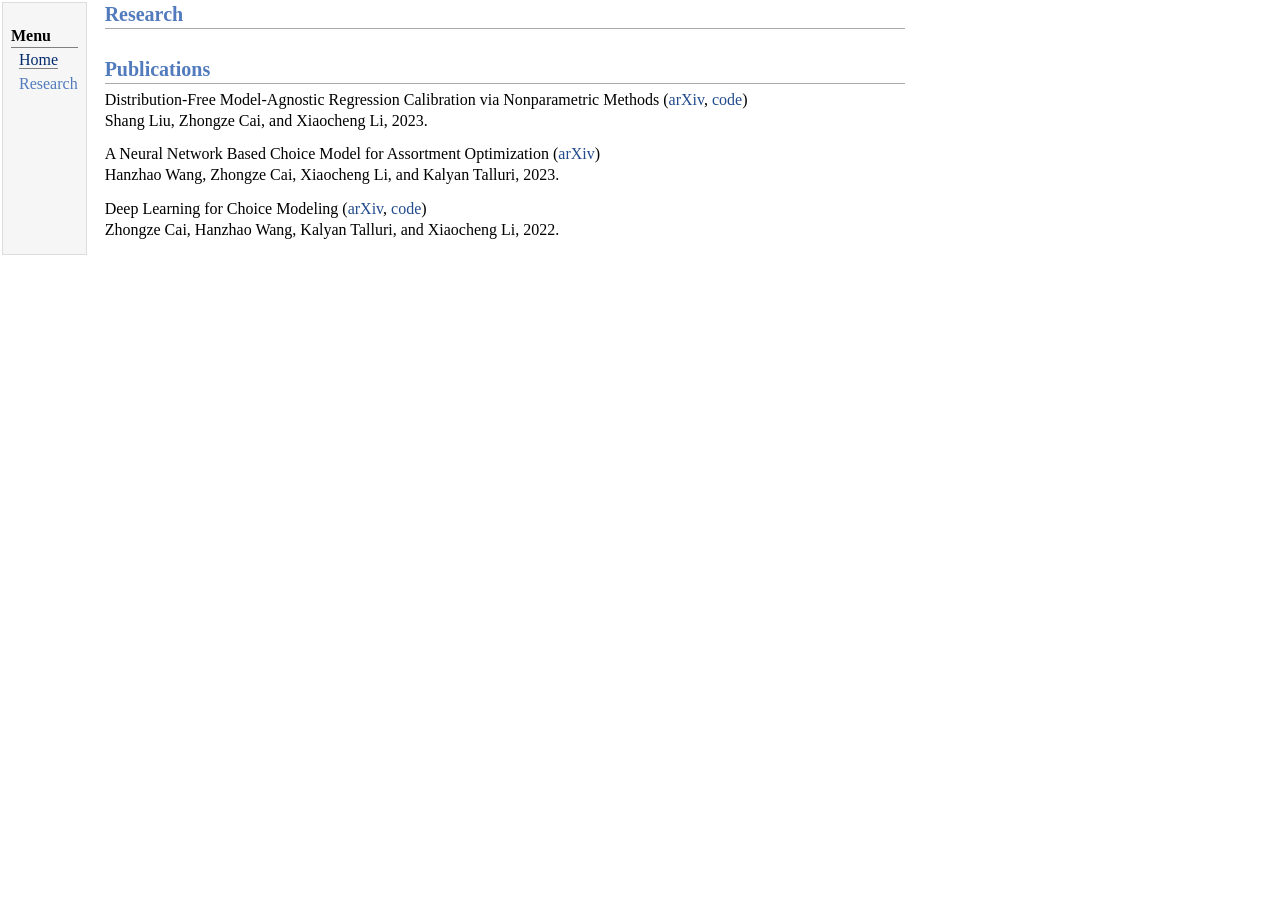
==== research.html @ 2e25b625 "Update research.html" ====
<!DOCTYPE html PUBLIC "-//W3C//DTD XHTML 1.1//EN"
  "http://www.w3.org/TR/xhtml11/DTD/xhtml11.dtd">
<html xmlns="http://www.w3.org/1999/xhtml" xml:lang="en">
<head>
<meta name="generator" content="jemdoc, see http://jemdoc.jaboc.net/" />
<meta http-equiv="Content-Type" content="text/html;charset=utf-8" />
<link rel="stylesheet" href="jemdoc.css" type="text/css" />
<title></title>
</head>
<body>
<table summary="Table for page layout." id="tlayout">
<tr valign="top">
<td id="layout-menu">
<div class="menu-category">Menu</div>
<div class="menu-item"><a href="index.html" class="current">Home</a></div>
<div class="menu-item"><a href="research.html">Research</a></div>
</td>
<td id="layout-content">
<h2>Research </h2>
<h2>Publications </h2>
<p>Distribution-Free Model-Agnostic Regression Calibration via Nonparametric Methods (<a href="https://arxiv.org/abs/2305.12283" target=&ldquo;blank&rdquo;>arXiv</a>, <a href="https://github.com/ZhongzeCai/NRC" target=&ldquo;blank&rdquo;>code</a>)<br /> 
Shang Liu, Zhongze Cai, and Xiaocheng Li, 2023.</p>
<p>A Neural Network Based Choice Model for Assortment Optimization (<a href="https://arxiv.org/abs/2308.05617" target=&ldquo;blank&rdquo;>arXiv</a>)<br /> 
Hanzhao Wang, Zhongze Cai, Xiaocheng Li, and Kalyan Talluri, 2023.</p>
<p>Deep Learning for Choice Modeling (<a href="https://arxiv.org/abs/2208.09325" target=&ldquo;blank&rdquo;>arXiv</a>, <a href="https://github.com/ZhongzeCai/Feature_AssortmentNN" target=&ldquo;blank&rdquo;>code</a>)<br /> 
Zhongze Cai, Hanzhao Wang, Kalyan Talluri, and Xiaocheng Li, 2022.</p>
</td>
</tr>
</table>
</body>
</html>
---- jemdoc.css ----
/* Default css file for jemdoc. */

table#tlayout {
	border: none;
	border-collapse: separate;
	background: white;
}

body {
	background: white;
	font-family: Georgia, serif;
	padding-bottom: 8px;
	margin: 0;
}

#layout-menu {
	background: #f6f6f6;
	border: 1px solid #dddddd;
	padding-top: 0.5em;
	padding-left: 8px;
	padding-right: 8px;
	font-size: 1.0em;
	width: auto;
	white-space: nowrap;
	text-align: left;
	vertical-align: top;
}

#layout-menu td {
	background: #f4f4f4;
	vertical-align: top;
}

#layout-content {
	padding-top: 0.0em;
	padding-left: 1.0em;
	padding-right: 1.0em;
	border: none;
	background: white;
	text-align: left;
	vertical-align: top;
	min-width: 800px;
	width: 800px;
}

#layout-menu a {
	line-height: 1.5em;
	margin-left: 0.5em;
}

tt {
	background: #ffffdd;
}

pre, tt {
	font-size: 90%;
	font-family: monaco, monospace;
}

a, a > tt {
	color: #224b8d;
	text-decoration: none;
}

a:hover {
	border-bottom: 1px gray dotted;
}

#layout-menu a.current:link, #layout-menu a.current:visited {
	color: #022b6d;
	border-bottom: 1px gray solid;
}
#layout-menu a:link, #layout-menu a:visited, #layout-menu a:hover {
	color: #527bbd;
	text-decoration: none;
}
#layout-menu a:hover {
	text-decoration: none;
}

div.menu-category {
	border-bottom: 1px solid gray;
	margin-top: 0.8em;
	padding-top: 0.2em;
	padding-bottom: 0.1em;
	font-weight: bold;
}

div.menu-item {
	padding-left: 16px;
	text-indent: -16px;
}

div#toptitle {
	padding-bottom: 0.2em;
	margin-bottom: 1.5em;
	border-bottom: 3px double gray;
}

/* Reduce space if we begin the page with a title. */
div#toptitle + h2, div#toptitle + h3 {
	margin-top: -0.7em;
}

div#subtitle {
	margin-top: 0.0em;
	margin-bottom: 0.0em;
	padding-top: 0em;
	padding-bottom: 0.1em;
}

em {
	font-style: italic;
}

strong {
	font-weight: bold;
}


h1, h2, h3 {
	color: #527bbd;
	margin-top: 0.7em;
	margin-bottom: 0.3em;
	padding-bottom: 0.2em;
	line-height: 1.0;
	padding-top: 0.5em;
	border-bottom: 1px solid #aaaaaa;
}

h1 {
	font-size: 165%;
}

h2 {
	padding-top: 0.8em;
	font-size: 125%;
}

h2 + h3 {
	padding-top: 0.2em;
}

h3 {
	font-size: 110%;
	border-bottom: none;
}

p {
	margin-top: 0.0em;
	margin-bottom: 0.8em;
	padding: 0;
	line-height: 1.3;
}

pre {
	padding: 0;
	margin: 0;
}

div#footer {
	font-size: small;
	border-top: 1px solid #c0c0c0;
	padding-top: 0.1em;
	margin-top: 4.0em;
	color: #c0c0c0;
}

div#footer a {
	color: #80a0b0;
}

div#footer-text {
	float: left;
	padding-bottom: 8px;
}

ul, ol, dl {
	margin-top: 0.2em;
	padding-top: 0;
	margin-bottom: 0.8em;
}

dt {
	margin-top: 0.5em;
	margin-bottom: 0;
}

dl {
	margin-left: 20px;
}

dd {
	color: #222222;
}

dd > *:first-child {
	margin-top: 0;
}

ul {
	list-style-position: outside;
	list-style-type: square;
}

p + ul, p + ol {
	margin-top: -0.5em;
}

li ul, li ol {
	margin-top: -0.3em;
}

ol {
	list-style-position: outside;
	list-style-type: decimal;
}

li p, dd p {
	margin-bottom: 0.3em;
}


ol ol {
	list-style-type: lower-alpha;
}

ol ol ol {
	list-style-type: lower-roman;
}

p + div.codeblock {
	margin-top: -0.6em;
}

div.codeblock, div.infoblock {
	margin-right: 0%;
	margin-top: 1.2em;
	margin-bottom: 1.3em;
}

div.blocktitle {
	font-weight: bold;
	color: #cd7b62;
	margin-top: 1.2em;
	margin-bottom: 0.1em;
}

div.blockcontent {
	border: 1px solid silver;
	padding: 0.3em 0.5em;
}

div.infoblock > div.blockcontent {
	background: #ffffee;
}

div.blockcontent p + ul, div.blockcontent p + ol {
	margin-top: 0.4em;
}

div.infoblock p {
	margin-bottom: 0em;
}

div.infoblock li p, div.infoblock dd p {
	margin-bottom: 0.5em;
}

div.infoblock p + p {
	margin-top: 0.8em;
}

div.codeblock > div.blockcontent {
	background: #f6f6f6;
}

span.pycommand {
	color: #000070;
}

span.statement {
	color: #008800;
}
span.builtin {
	color: #000088;
}
span.special {
	color: #990000;
}
span.operator {
	color: #880000;
}
span.error {
	color: #aa0000;
}
span.comment, span.comment > *, span.string, span.string > * {
	color: #606060;
}

@media print {
	#layout-menu {
		display: none;
	}

}

#fwtitle {
	margin: 2px;
}

#fwtitle #toptitle {
	padding-left: 0.5em;
	margin-bottom: 0.5em;
}

#layout-content h1:first-child, #layout-content h2:first-child, #layout-content h3:first-child {
	margin-top: -0.7em;
}

div#toptitle h1, #layout-content div#toptitle h1 {
	margin-bottom: 0.0em;
	padding-bottom: 0.1em;
	padding-top: 0;
	margin-top: 0.5em;
	border-bottom: none;
}

img.eq {
	padding: 0;
	padding-left: 0.1em;
	padding-right: 0.1em;
	margin: 0;
}

img.eqwl {
	padding-left: 2em;
	padding-top: 0.6em;
	padding-bottom: 0.2em;
	margin: 0;
}

table {
	border: 2px solid black;
	border-collapse: collapse;
}

td {
	padding: 2px;
	padding-left: 0.5em;
	padding-right: 0.5em;
	text-align: center;
	border: 1px solid gray;
}

table + table {
	margin-top: 1em;
}

tr.heading {
	font-weight: bold;
	border-bottom: 2px solid black;
}

img {
	border: none;
}

table.imgtable, table.imgtable td {
	border: none;
	text-align: left;
}
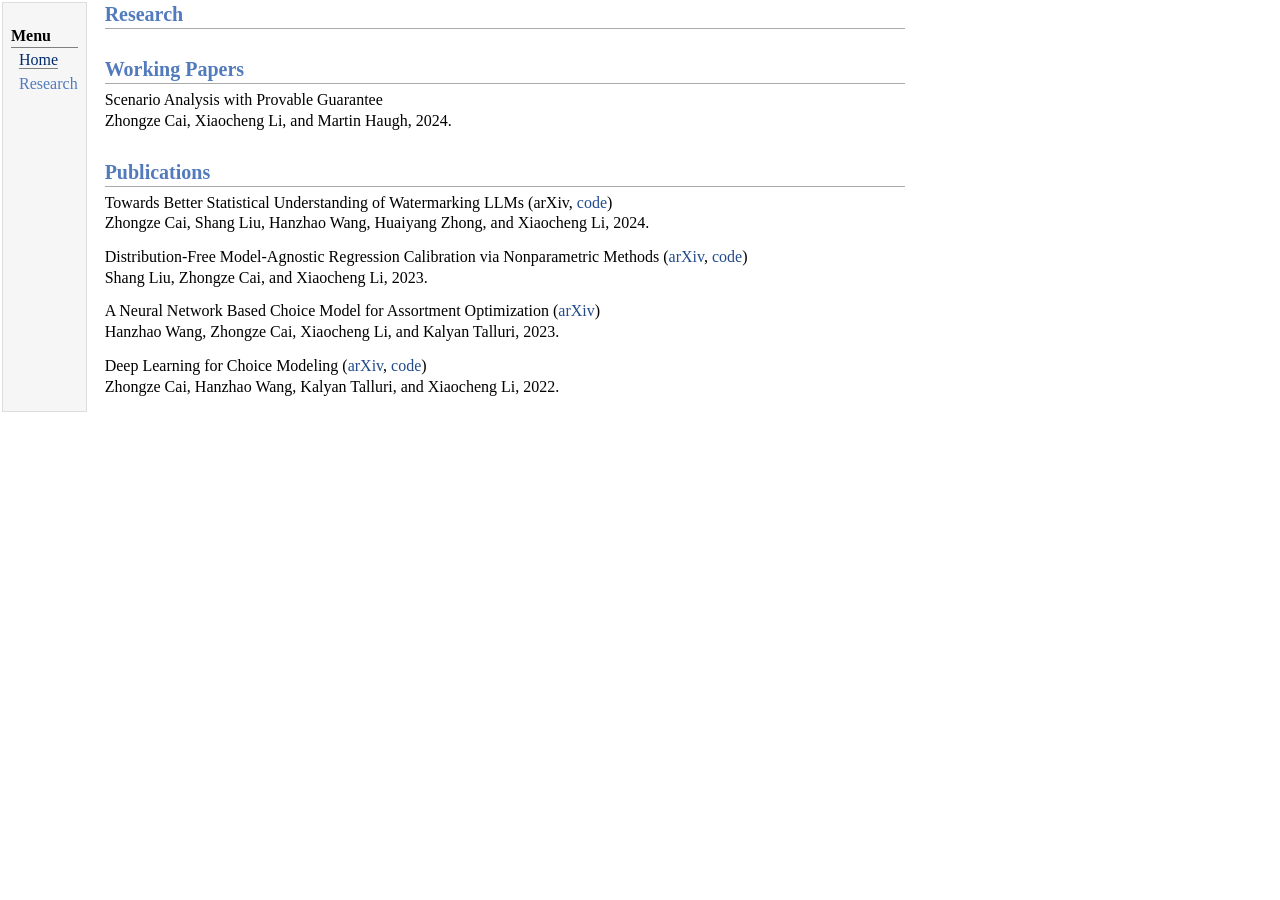
==== commit 19bf9195: "Update research.html" ====
--- a/research.html
+++ b/research.html
@@ -17,7 +17,13 @@
 </td>
 <td id="layout-content">
 <h2>Research </h2>
+<h2>Working Papers </h2>
+<p>Scenario Analysis with Provable Guarantee <br /> 
+Zhongze Cai, Xiaocheng Li, and Martin Haugh, 2024.</p>
+  
 <h2>Publications </h2>
+<p>Towards Better Statistical Understanding of Watermarking LLMs (arXiv, <a href="https://github.com/ZhongzeCai/DualGA" target=&ldquo;blank&rdquo;>code</a>)<br /> 
+Zhongze Cai, Shang Liu, Hanzhao Wang, Huaiyang Zhong, and Xiaocheng Li, 2024.</p>
 <p>Distribution-Free Model-Agnostic Regression Calibration via Nonparametric Methods (<a href="https://arxiv.org/abs/2305.12283" target=&ldquo;blank&rdquo;>arXiv</a>, <a href="https://github.com/ZhongzeCai/NRC" target=&ldquo;blank&rdquo;>code</a>)<br /> 
 Shang Liu, Zhongze Cai, and Xiaocheng Li, 2023.</p>
 <p>A Neural Network Based Choice Model for Assortment Optimization (<a href="https://arxiv.org/abs/2308.05617" target=&ldquo;blank&rdquo;>arXiv</a>)<br /> 
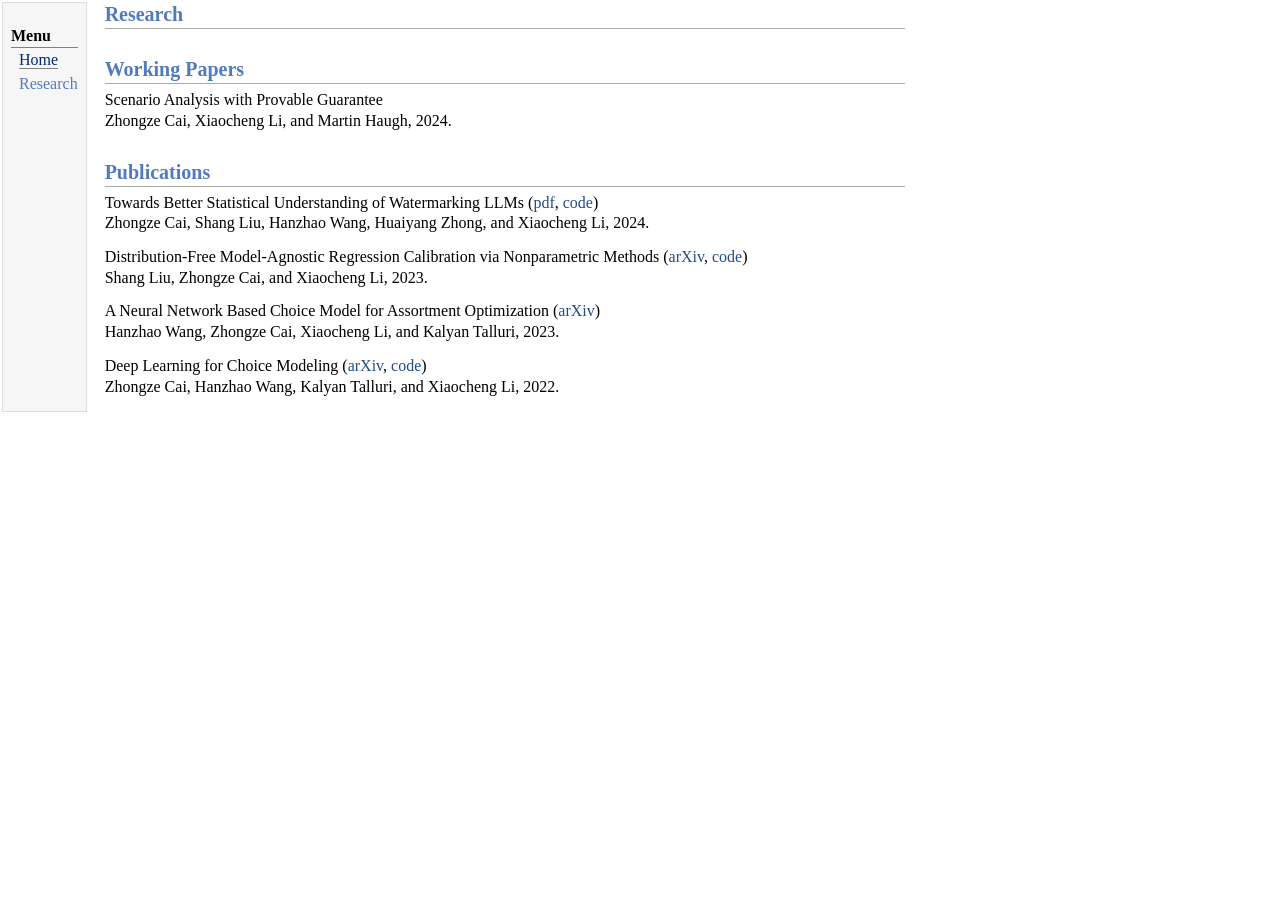
==== commit f2dbc687: "Update research.html" ====
--- a/research.html
+++ b/research.html
@@ -22,7 +22,7 @@
 Zhongze Cai, Xiaocheng Li, and Martin Haugh, 2024.</p>
   
 <h2>Publications </h2>
-<p>Towards Better Statistical Understanding of Watermarking LLMs (arXiv, <a href="https://github.com/ZhongzeCai/DualGA" target=&ldquo;blank&rdquo;>code</a>)<br /> 
+<p>Towards Better Statistical Understanding of Watermarking LLMs (<a href="pdf/Watermark_arXiv.pdf" target=&ldquo;blank&rdquo;>pdf</a>, <a href="https://github.com/ZhongzeCai/DualGA" target=&ldquo;blank&rdquo;>code</a>)<br /> 
 Zhongze Cai, Shang Liu, Hanzhao Wang, Huaiyang Zhong, and Xiaocheng Li, 2024.</p>
 <p>Distribution-Free Model-Agnostic Regression Calibration via Nonparametric Methods (<a href="https://arxiv.org/abs/2305.12283" target=&ldquo;blank&rdquo;>arXiv</a>, <a href="https://github.com/ZhongzeCai/NRC" target=&ldquo;blank&rdquo;>code</a>)<br /> 
 Shang Liu, Zhongze Cai, and Xiaocheng Li, 2023.</p>
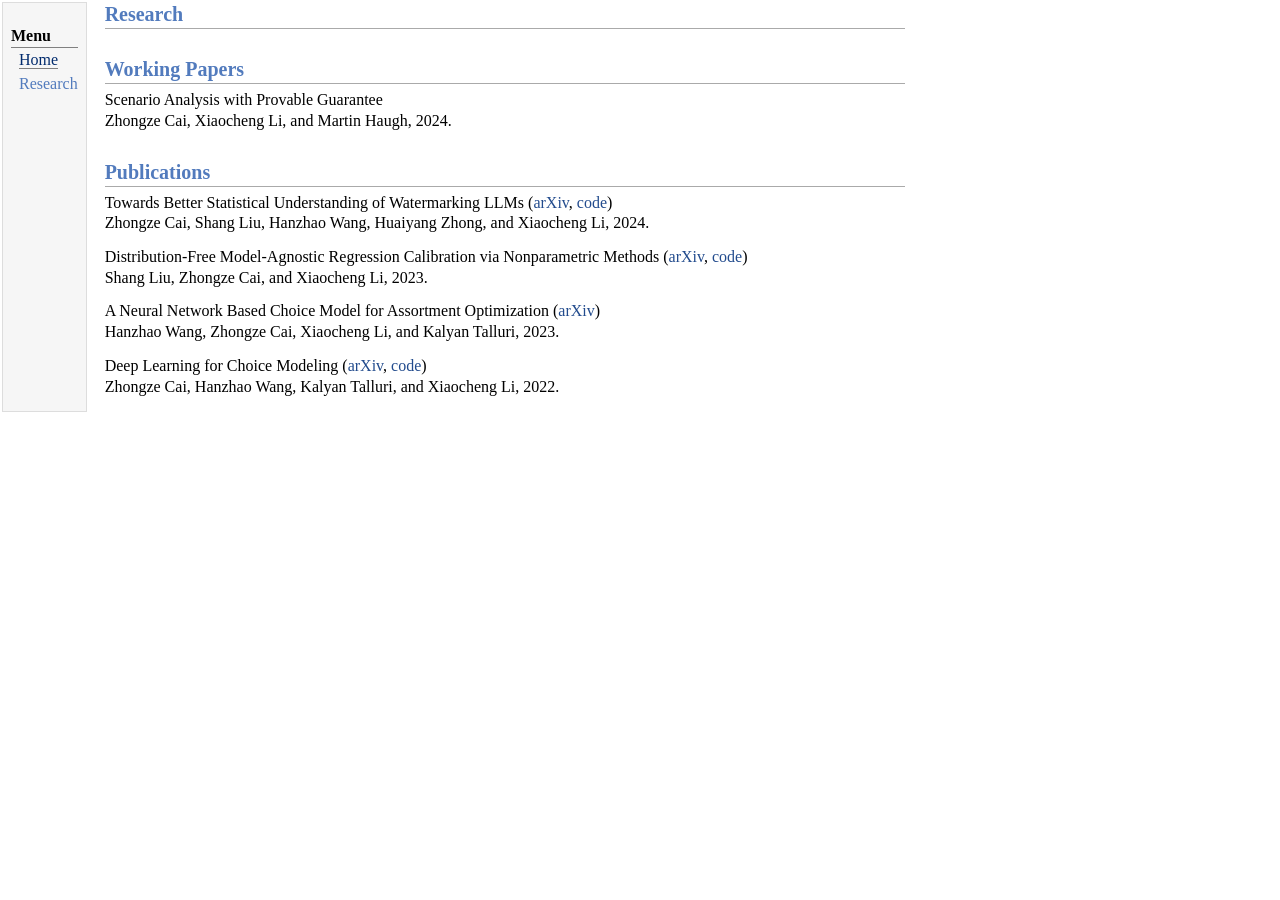
==== commit dea609d9: "Update research.html" ====
--- a/research.html
+++ b/research.html
@@ -22,7 +22,7 @@
 Zhongze Cai, Xiaocheng Li, and Martin Haugh, 2024.</p>
   
 <h2>Publications </h2>
-<p>Towards Better Statistical Understanding of Watermarking LLMs (<a href="pdf/Watermark_arXiv.pdf" target=&ldquo;blank&rdquo;>pdf</a>, <a href="https://github.com/ZhongzeCai/DualGA" target=&ldquo;blank&rdquo;>code</a>)<br /> 
+<p>Towards Better Statistical Understanding of Watermarking LLMs (<a href="https://arxiv.org/abs/2403.13027" target=&ldquo;blank&rdquo;>arXiv</a>, <a href="https://github.com/ZhongzeCai/DualGA" target=&ldquo;blank&rdquo;>code</a>)<br /> 
 Zhongze Cai, Shang Liu, Hanzhao Wang, Huaiyang Zhong, and Xiaocheng Li, 2024.</p>
 <p>Distribution-Free Model-Agnostic Regression Calibration via Nonparametric Methods (<a href="https://arxiv.org/abs/2305.12283" target=&ldquo;blank&rdquo;>arXiv</a>, <a href="https://github.com/ZhongzeCai/NRC" target=&ldquo;blank&rdquo;>code</a>)<br /> 
 Shang Liu, Zhongze Cai, and Xiaocheng Li, 2023.</p>
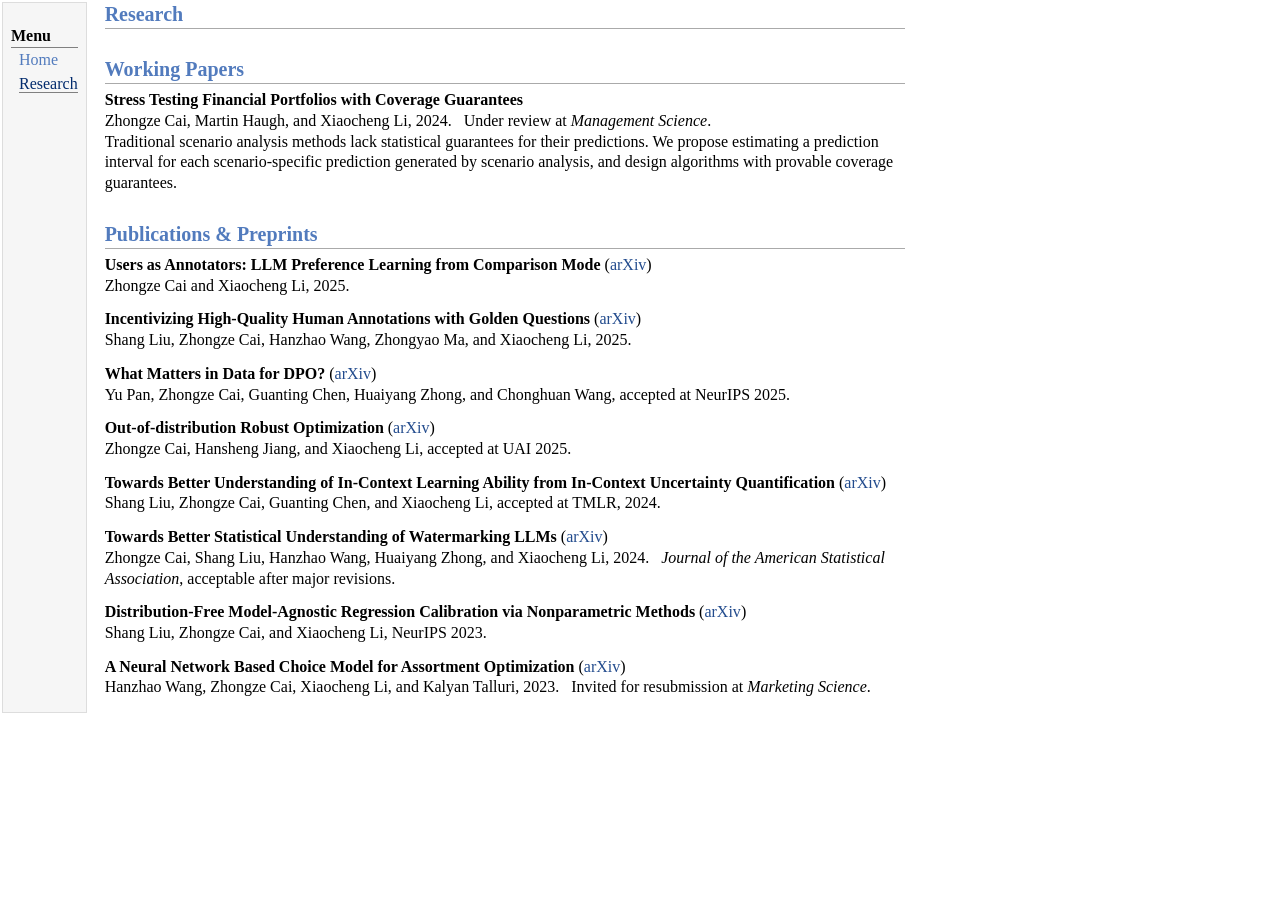
==== commit b2fd989b: "Update research.html" ====
--- a/research.html
+++ b/research.html
@@ -5,31 +5,62 @@
 <meta name="generator" content="jemdoc, see http://jemdoc.jaboc.net/" />
 <meta http-equiv="Content-Type" content="text/html;charset=utf-8" />
 <link rel="stylesheet" href="jemdoc.css" type="text/css" />
-<title></title>
+<title>Research – Zhongze Cai</title>
 </head>
 <body>
 <table summary="Table for page layout." id="tlayout">
 <tr valign="top">
 <td id="layout-menu">
 <div class="menu-category">Menu</div>
-<div class="menu-item"><a href="index.html" class="current">Home</a></div>
-<div class="menu-item"><a href="research.html">Research</a></div>
+<div class="menu-item"><a href="index.html">Home</a></div>
+<div class="menu-item"><a href="research.html" class="current">Research</a></div>
 </td>
+
 <td id="layout-content">
-<h2>Research </h2>
-<h2>Working Papers </h2>
-<p>Scenario Analysis with Provable Guarantee <br /> 
-Zhongze Cai, Xiaocheng Li, and Martin Haugh, 2024.</p>
-  
-<h2>Publications </h2>
-<p>Towards Better Statistical Understanding of Watermarking LLMs (<a href="https://arxiv.org/abs/2403.13027" target=&ldquo;blank&rdquo;>arXiv</a>, <a href="https://github.com/ZhongzeCai/DualGA" target=&ldquo;blank&rdquo;>code</a>)<br /> 
-Zhongze Cai, Shang Liu, Hanzhao Wang, Huaiyang Zhong, and Xiaocheng Li, 2024.</p>
-<p>Distribution-Free Model-Agnostic Regression Calibration via Nonparametric Methods (<a href="https://arxiv.org/abs/2305.12283" target=&ldquo;blank&rdquo;>arXiv</a>, <a href="https://github.com/ZhongzeCai/NRC" target=&ldquo;blank&rdquo;>code</a>)<br /> 
-Shang Liu, Zhongze Cai, and Xiaocheng Li, 2023.</p>
-<p>A Neural Network Based Choice Model for Assortment Optimization (<a href="https://arxiv.org/abs/2308.05617" target=&ldquo;blank&rdquo;>arXiv</a>)<br /> 
-Hanzhao Wang, Zhongze Cai, Xiaocheng Li, and Kalyan Talluri, 2023.</p>
-<p>Deep Learning for Choice Modeling (<a href="https://arxiv.org/abs/2208.09325" target=&ldquo;blank&rdquo;>arXiv</a>, <a href="https://github.com/ZhongzeCai/Feature_AssortmentNN" target=&ldquo;blank&rdquo;>code</a>)<br /> 
-Zhongze Cai, Hanzhao Wang, Kalyan Talluri, and Xiaocheng Li, 2022.</p>
+<h2>Research</h2>
+
+<h2>Working Papers</h2>
+<p><b>Stress Testing Financial Portfolios with Coverage Guarantees</b><br/>
+Zhongze Cai, Martin Haugh, and Xiaocheng Li, 2024. &nbsp;
+Under review at <em>Management Science</em>.<br/>
+Traditional scenario analysis methods lack statistical guarantees for their predictions. We propose estimating a prediction interval for each scenario-specific prediction generated by scenario analysis, and design algorithms with provable coverage guarantees.</p>
+
+<h2>Publications &amp; Preprints</h2>
+
+<p><b>Users as Annotators: LLM Preference Learning from Comparison Mode</b>
+(<a href="https://arxiv.org/abs/2510.13830" target=&ldquo;blank&rdquo;>arXiv</a>)<br/>
+Zhongze Cai and Xiaocheng Li, 2025.</p>
+
+<p><b>Incentivizing High-Quality Human Annotations with Golden Questions</b>
+(<a href="https://arxiv.org/abs/2505.19134" target=&ldquo;blank&rdquo;>arXiv</a>)<br/>
+Shang Liu, Zhongze Cai, Hanzhao Wang, Zhongyao Ma, and Xiaocheng Li, 2025.</p>
+
+<p><b>What Matters in Data for DPO?</b>
+(<a href="https://arxiv.org/abs/2508.18312" target=&ldquo;blank&rdquo;>arXiv</a>)<br/>
+Yu Pan, Zhongze Cai, Guanting Chen, Huaiyang Zhong, and Chonghuan Wang, accepted at NeurIPS 2025.</p>
+
+<p><b>Out-of-distribution Robust Optimization</b>
+(<a href="https://arxiv.org/abs/2410.14899" target=&ldquo;blank&rdquo;>arXiv</a>)<br/>
+Zhongze Cai, Hansheng Jiang, and Xiaocheng Li, accepted at UAI 2025.</p>
+
+<p><b>Towards Better Understanding of In-Context Learning Ability from In-Context Uncertainty Quantification</b>
+(<a href="https://arxiv.org/abs/2405.15115" target=&ldquo;blank&rdquo;>arXiv</a>)<br/>
+Shang Liu, Zhongze Cai, Guanting Chen, and Xiaocheng Li, accepted at TMLR, 2024.</p>
+
+<p><b>Towards Better Statistical Understanding of Watermarking LLMs</b>
+(<a href="https://arxiv.org/abs/2403.13027" target=&ldquo;blank&rdquo;>arXiv</a>)<br/>
+Zhongze Cai, Shang Liu, Hanzhao Wang, Huaiyang Zhong, and Xiaocheng Li, 2024. &nbsp;
+<em>Journal of the American Statistical Association</em>, acceptable after major revisions.</p>
+
+<p><b>Distribution-Free Model-Agnostic Regression Calibration via Nonparametric Methods</b>
+(<a href="https://arxiv.org/abs/2305.12283" target=&ldquo;blank&rdquo;>arXiv</a>)<br/>
+Shang Liu, Zhongze Cai, and Xiaocheng Li, NeurIPS 2023.</p>
+
+<p><b>A Neural Network Based Choice Model for Assortment Optimization</b>
+(<a href="https://arxiv.org/abs/2308.05617" target=&ldquo;blank&rdquo;>arXiv</a>)<br/>
+Hanzhao Wang, Zhongze Cai, Xiaocheng Li, and Kalyan Talluri, 2023. &nbsp;
+Invited for resubmission at <em>Marketing Science</em>.</p>
+
 </td>
 </tr>
 </table>
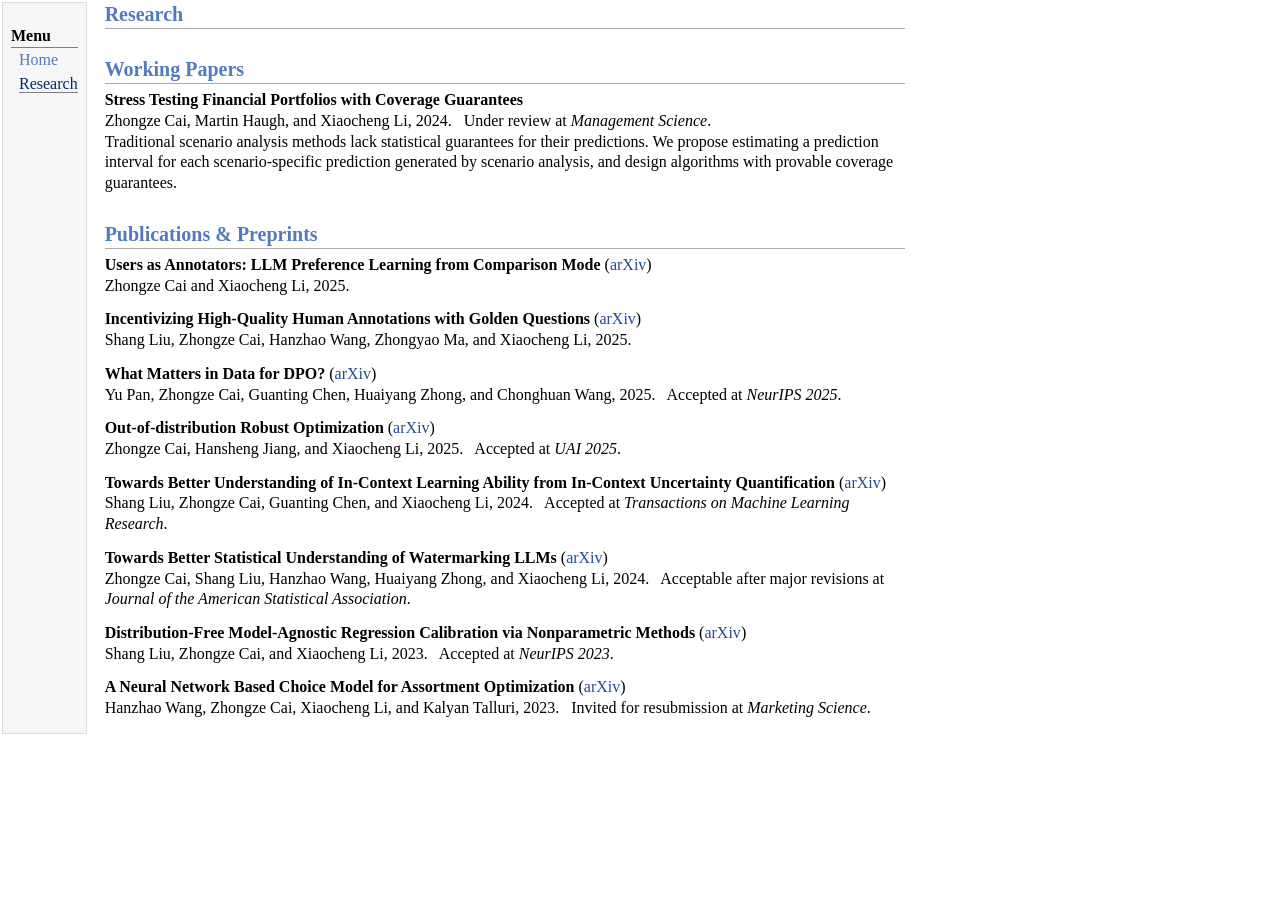
==== commit be4c62bc: "Update research.html" ====
--- a/research.html
+++ b/research.html
@@ -37,24 +37,28 @@
 
 <p><b>What Matters in Data for DPO?</b>
 (<a href="https://arxiv.org/abs/2508.18312" target=&ldquo;blank&rdquo;>arXiv</a>)<br/>
-Yu Pan, Zhongze Cai, Guanting Chen, Huaiyang Zhong, and Chonghuan Wang, accepted at NeurIPS 2025.</p>
+Yu Pan, Zhongze Cai, Guanting Chen, Huaiyang Zhong, and Chonghuan Wang, 2025. &nbsp; 
+Accepted at <em>NeurIPS 2025</em>.</p>
 
 <p><b>Out-of-distribution Robust Optimization</b>
 (<a href="https://arxiv.org/abs/2410.14899" target=&ldquo;blank&rdquo;>arXiv</a>)<br/>
-Zhongze Cai, Hansheng Jiang, and Xiaocheng Li, accepted at UAI 2025.</p>
+Zhongze Cai, Hansheng Jiang, and Xiaocheng Li, 2025. &nbsp;
+Accepted at <em>UAI 2025</em>.</p>
 
 <p><b>Towards Better Understanding of In-Context Learning Ability from In-Context Uncertainty Quantification</b>
 (<a href="https://arxiv.org/abs/2405.15115" target=&ldquo;blank&rdquo;>arXiv</a>)<br/>
-Shang Liu, Zhongze Cai, Guanting Chen, and Xiaocheng Li, accepted at TMLR, 2024.</p>
+Shang Liu, Zhongze Cai, Guanting Chen, and Xiaocheng Li, 2024. &nbsp;
+Accepted at <em>Transactions on Machine Learning Research</em>.</p>
 
 <p><b>Towards Better Statistical Understanding of Watermarking LLMs</b>
 (<a href="https://arxiv.org/abs/2403.13027" target=&ldquo;blank&rdquo;>arXiv</a>)<br/>
 Zhongze Cai, Shang Liu, Hanzhao Wang, Huaiyang Zhong, and Xiaocheng Li, 2024. &nbsp;
-<em>Journal of the American Statistical Association</em>, acceptable after major revisions.</p>
+Acceptable after major revisions at <em>Journal of the American Statistical Association</em>.</p>
 
 <p><b>Distribution-Free Model-Agnostic Regression Calibration via Nonparametric Methods</b>
 (<a href="https://arxiv.org/abs/2305.12283" target=&ldquo;blank&rdquo;>arXiv</a>)<br/>
-Shang Liu, Zhongze Cai, and Xiaocheng Li, NeurIPS 2023.</p>
+Shang Liu, Zhongze Cai, and Xiaocheng Li, 2023. &nbsp; 
+Accepted at <em>NeurIPS 2023</em>.</p>
 
 <p><b>A Neural Network Based Choice Model for Assortment Optimization</b>
 (<a href="https://arxiv.org/abs/2308.05617" target=&ldquo;blank&rdquo;>arXiv</a>)<br/>
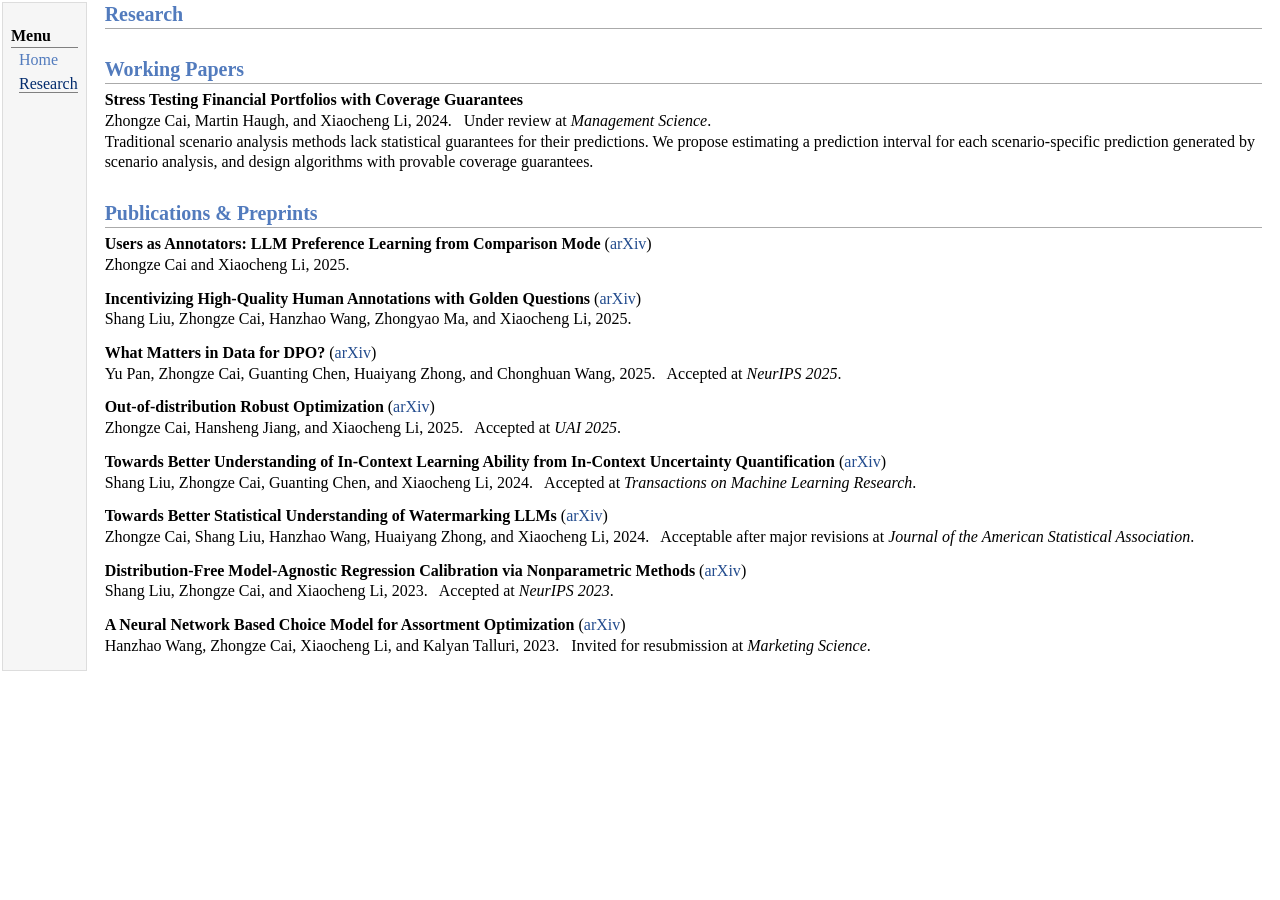
==== commit a7359454: "Update research.html" ====
--- a/research.html
+++ b/research.html
@@ -4,6 +4,7 @@
 <head>
 <meta name="generator" content="jemdoc, see http://jemdoc.jaboc.net/" />
 <meta http-equiv="Content-Type" content="text/html;charset=utf-8" />
+<meta name="viewport" content="width=device-width, initial-scale=1" />
 <link rel="stylesheet" href="jemdoc.css" type="text/css" />
 <title>Research – Zhongze Cai</title>
 </head>
--- a/jemdoc.css
+++ b/jemdoc.css
@@ -39,8 +39,10 @@
 	background: white;
 	text-align: left;
 	vertical-align: top;
-	min-width: 800px;
-	width: 800px;
+	min-width: 0;
+	width: auto;
+	max-width: 1200px;
+	margin: 0 auto;
 }
 
 #layout-menu a {
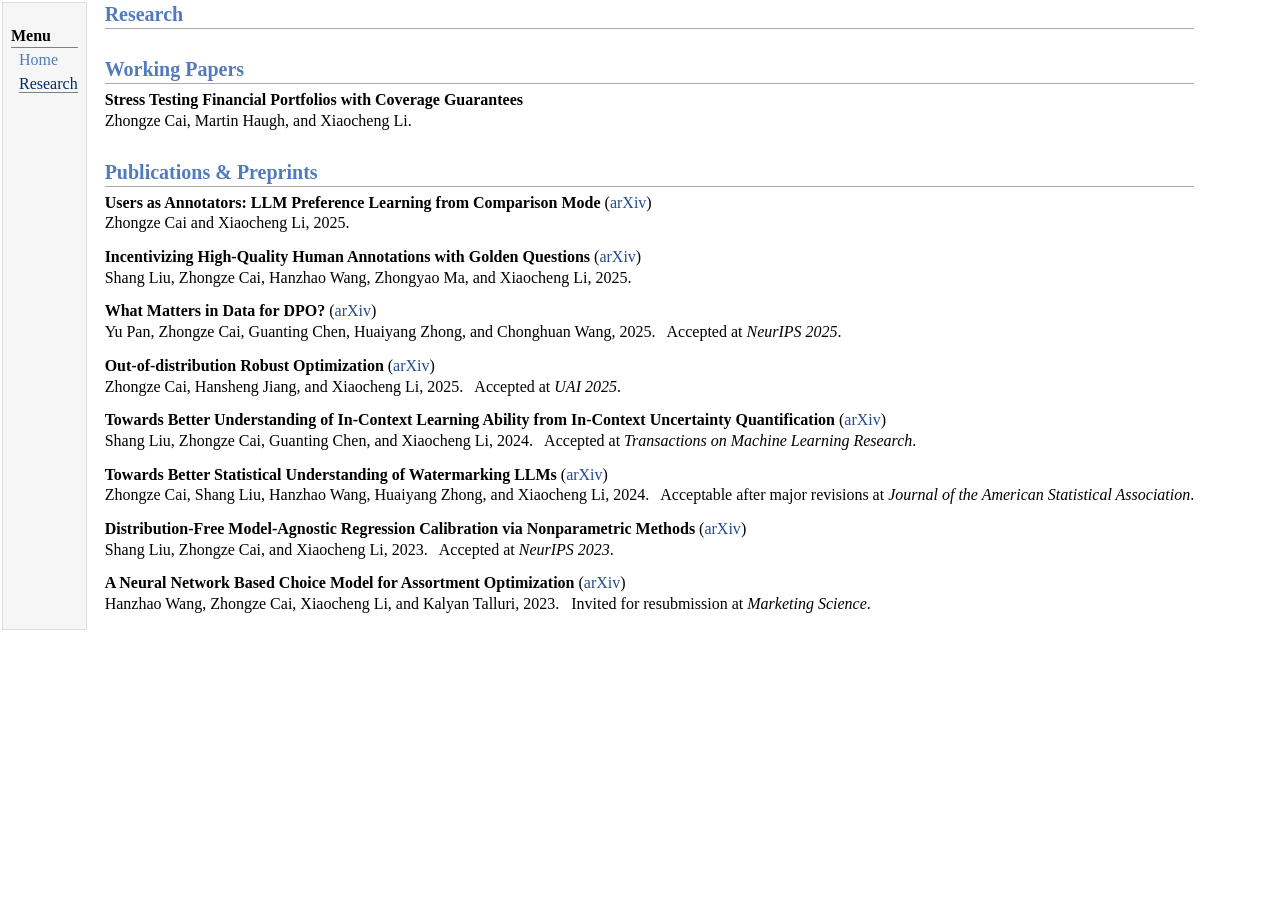
==== commit 7144cbbe: "Update research.html" ====
--- a/research.html
+++ b/research.html
@@ -22,9 +22,7 @@
 
 <h2>Working Papers</h2>
 <p><b>Stress Testing Financial Portfolios with Coverage Guarantees</b><br/>
-Zhongze Cai, Martin Haugh, and Xiaocheng Li, 2024. &nbsp;
-Under review at <em>Management Science</em>.<br/>
-Traditional scenario analysis methods lack statistical guarantees for their predictions. We propose estimating a prediction interval for each scenario-specific prediction generated by scenario analysis, and design algorithms with provable coverage guarantees.</p>
+Zhongze Cai, Martin Haugh, and Xiaocheng Li. </p>
 
 <h2>Publications &amp; Preprints</h2>
 
